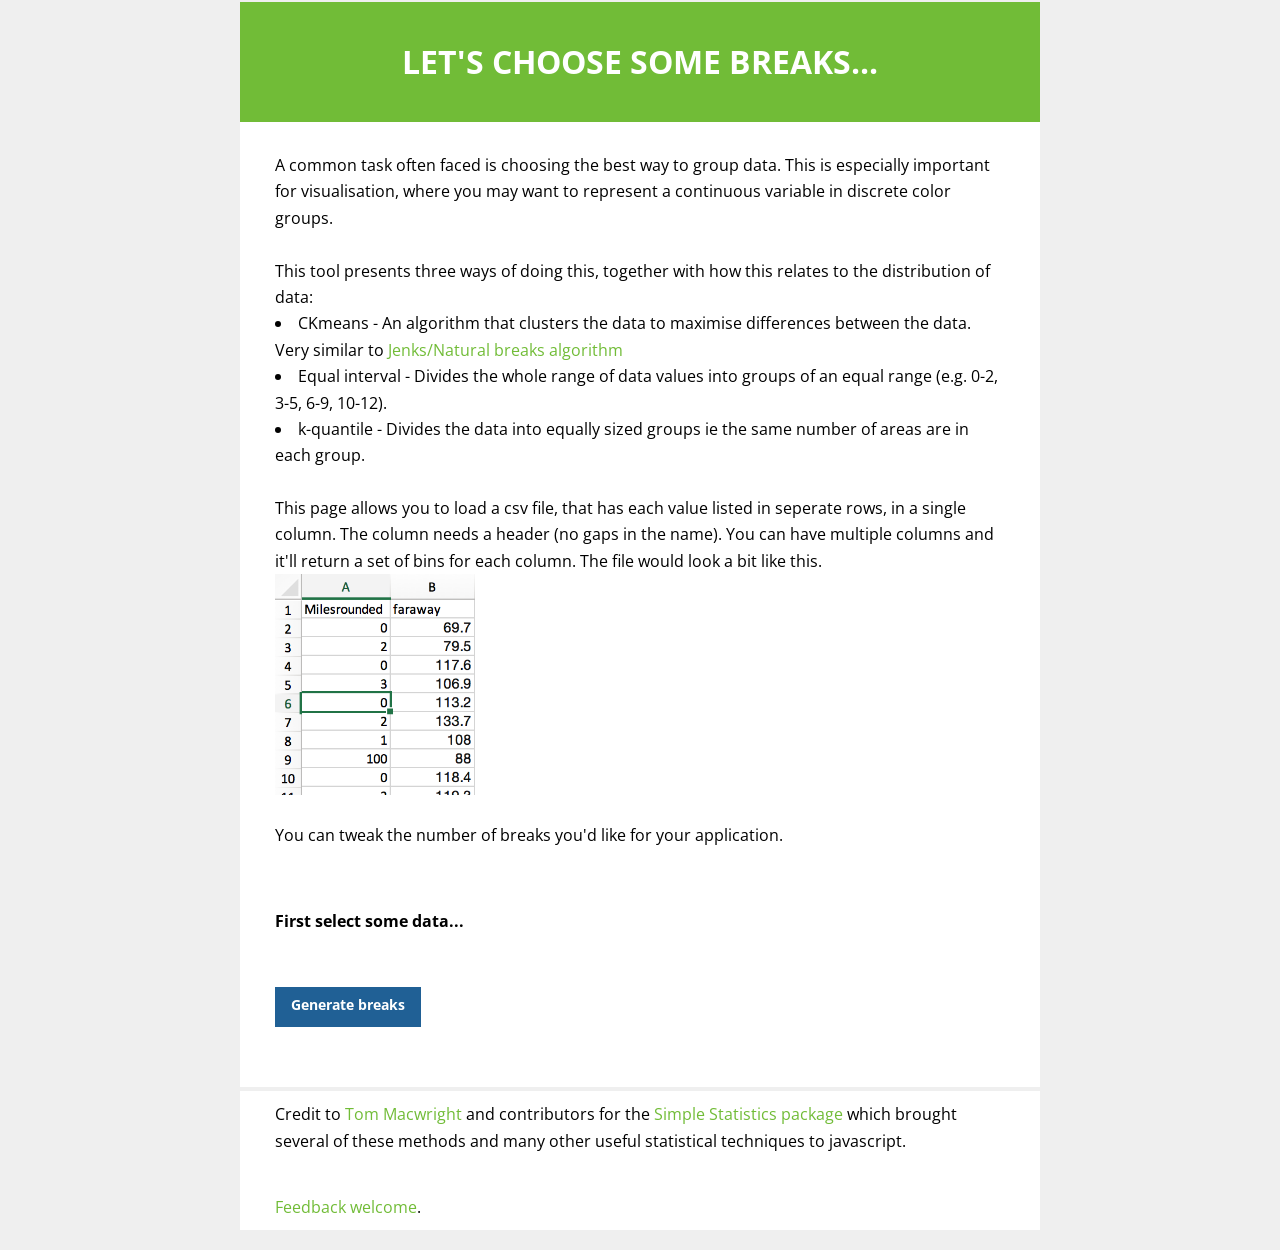
==== jenks/index.html @ e3acb3d2 "jenksupdate" ====
<!DOCTYPE html PUBLIC "-//W3C//DTD XHTML 1.0 Strict//EN" "http://www.w3.org/TR/xhtml1/DTD/xhtml1-strict.dtd">
<html xmlns="http://www.w3.org/1999/xhtml">
<head>
    <meta http-equiv="Content-Type" content="text/html; charset=utf-8" />
    <meta name="viewport" content="width=device-width"/>

    <!-- For development, pass document through inliner -->
    <link href='https://fonts.googleapis.com/css?family=Open+Sans:400,300,600,700,800' rel='stylesheet' type='text/css'>


    <style type="text/css">

		  *{
			margin:0;
			padding:0;
			-webkit-box-sizing:border-box;
			-moz-box-sizing:border-box;
			box-sizing:border-box;
		  }
		  body,html{
			display:inline-block;
			width:100%;
			font-family: OpenSans, Arial, sans-serif
		  }

		  #title {
			font-size:30px;
			font-weight:200;
		  }


* {
  margin: 0;
  padding: 0;
  font-size: 100%;
  font-family: "Open Sans", "Helvetica Neue", "Helvetica", Helvetica, Arial, sans-serif;
  line-height: 1.65; }

img {
  max-width: 100%;
  margin: 0;
  display: block; }

body,
.body-wrap {
  width: 100% !important;
  height: 100%;
  background: #efefef;
  -webkit-font-smoothing: antialiased;
  -webkit-text-size-adjust: none; }

a {
  color: #71bc37;
  text-decoration: none; }

.text-center {
  text-align: center; }

.text-right {
  text-align: right; }

.text-left {
  text-align: left; }

.button {
  display: inline-block;
  color: white;
  background: #71bc37;
  border: solid #71bc37;
  border-width: 10px 20px 8px;
  font-weight: bold;
  border-radius: 4px; }

h1, h2, h3, h4, h5, h6 {
  margin-bottom: 20px;
  line-height: 1.25; }

h1 {
  font-size: 32px; }

h2 {
  font-size: 28px; }

h3 {
  font-size: 24px; }

h4 {
  font-size: 20px; }

h5 {
  font-size: 16px; }

p, ul, ol {
  font-size: 16px;
  font-weight: normal;
  margin-bottom: 20px; }

.container {
  display: block !important;
  clear: both !important;
  margin: 0 auto !important;
  max-width: 800px !important; }
  .container table {
    width: 100% !important;
    border-collapse: collapse; }
  .container .masthead {
    padding: 40px 0;
    background: #71bc37;
    color: white; }
    .container .masthead h1 {
      margin: 0 auto !important;
      max-width: 90%;
      text-transform: uppercase; }
  .container .content {
    background: white;
    padding: 30px 35px; }
    .container .content.footer {
      background: none; }
      .container .content.footer p {
        margin-bottom: 0;
        color: #888;
        text-align: center;
        font-size: 14px; }
      .container .content.footer a {
        color: #888;
        text-decoration: none;
        font-weight: bold; }

        .tick {
          font-family:"Open Sans",Arial, sans-serif;
        }

        .axis path, .axis line {
          stroke: darkgrey;
        }

        .hist.label {
          font-size: 12px;
          font-weight: 600;
          font-family: "Open Sans";
        }

        .tick {
          font-size: 12px;
          font-family: "Open Sans";
        }

        .noshow .y text{
          font-size: 12px;
          fill: none;
        }

        .labelshow .y text {
          font-size: 12px;
          fill: #666;
        }

        .noshow .xlabel {
          font-size: 12px;
          fill: none;
        }

        .labelshow .xlabel {
          font-size: 12px;
          fill: #666;
        }

        .region.label {
          font-weight: 700;
          font-family: "Open Sans";
          fill:#414042;
        }

        .y.axis path {
          stroke-width: 0px !important;
        }

        #vis {
          margin: 0 auto !important;
          max-width: 800px !important;
          background-color:#fff;
          width:100%;
        }

        #varlabel {
          margin-left:8px;
          font-size:18px;
          font-weight:700;
        }

        .breaklabel {
          font-family: "Open Sans";
          font-size:14px;
          font-weight:600;

        }

        #source {
          margin: 0 auto !important;
          max-width: 800px !important;
          background-color:#fff;
          width:100%;
          border-top: 2px #efefef solid;
        }

        #source p {
          font-family: "Open Sans";
          padding: 10px 35px;
        }

        #results {
          margin-top:30px;
          margin-bottom:30px;
        }

        .btn {
            font-family: "Open Sans", Helvetica,Arial,sans-serif;
            font-size: 14px;
            display: inline-block;
            width: auto;
            cursor: pointer;
            padding: 6px 16px 10px 16px;
            border: 0 none;
            text-align: center;
            -webkit-appearance: none;
            transition: background-color 0.25s ease-out;
            text-decoration: none;
            line-height: 24px;
            background-color: #206095;
            color: #fff;
            font-weight: 700;
        }

        input {
          background-color: #fff;
          border: 2px #206095 solid;
          color: #206095;
          padding: 5px 5px;
          text-decoration: none;
          margin: 4px 2px;
          cursor: pointer;
        }

        .labelplay {
          margin-left:10px;
          margin-right:5px;
        }


    </style>
</head>
<body>
<table class="body-wrap">
    <tr>
        <td class="container">

            <!-- Message start -->
            <table>
                <tr>
                    <td align="center" class="masthead">

                        <h1>Let's choose some breaks...</h1>

                    </td>
                </tr>
                <tr>
                    <td class="content">
						            A common task often faced is choosing the best way to group data.
                        This is especially important for visualisation, where you may want to represent a continuous variable in discrete color groups.
                        <br><br>
                        This tool presents three ways of doing this, together with how this relates to the distribution of data:
                        <li>CKmeans - An algorithm that clusters the data to maximise differences between the data. Very similar to <a href="https://en.wikipedia.org/wiki/Jenks_natural_breaks_optimization">Jenks/Natural breaks algorithm</a></li>
                        <li>Equal interval - Divides the whole range of data values into groups of an equal range (e.g. 0-2, 3-5, 6-9, 10-12).</li>
                        <li>k-quantile - Divides the data into equally sized groups ie the same number of areas are in each group.</li>
                        <br>
                        This page allows you to load a csv file, that has each value listed in seperate rows, in a single column. The column needs a header (no gaps in the name). You can have multiple columns and it'll return a set of bins for each column. The file would look a bit like this.
                        <img width="200px" src="screenshot.png"></img>
                        <br>
                        You can tweak the number of breaks you'd like for your application.
                    </td>
                </tr>
                <tr>
                    <td class="content">

                        <div id="jenks"><b>First select some data...</b></div>
                        <div id="selectfile"></div><br>
                        <!-- <div id="orplay"></div><br> -->
                        <div id="numberofbreaks"></div><br>
                        <div id="gobutton">
                          <button class="btn">Generate breaks</button>
                        </div>
                        <div id="results"></div>
                        <div id="jenksvalues"></div>

                    </td>
                </tr>
            </table>

        </td>
    </tr>
</table>

<div id="vis"></div>
<div id="source">
<p>
    Credit to <a href="https://twitter.com/tmcw">Tom Macwright</a> and contributors for the <a href="https://simplestatistics.org/">Simple Statistics package </a>which brought several of these methods and many other useful statistical techniques to javascript.
</p>
<p><a href="https://twitter.com/fryford">Feedback welcome</a>.</p>
</div>


  <script src="https://cdn.ons.gov.uk/vendor/d3/4.2.7/d3.min.js" type="text/javascript"></script>
  <script src="js/ss2.js"></script>
	<script src="js/script.js"></script>


</body>
</html>
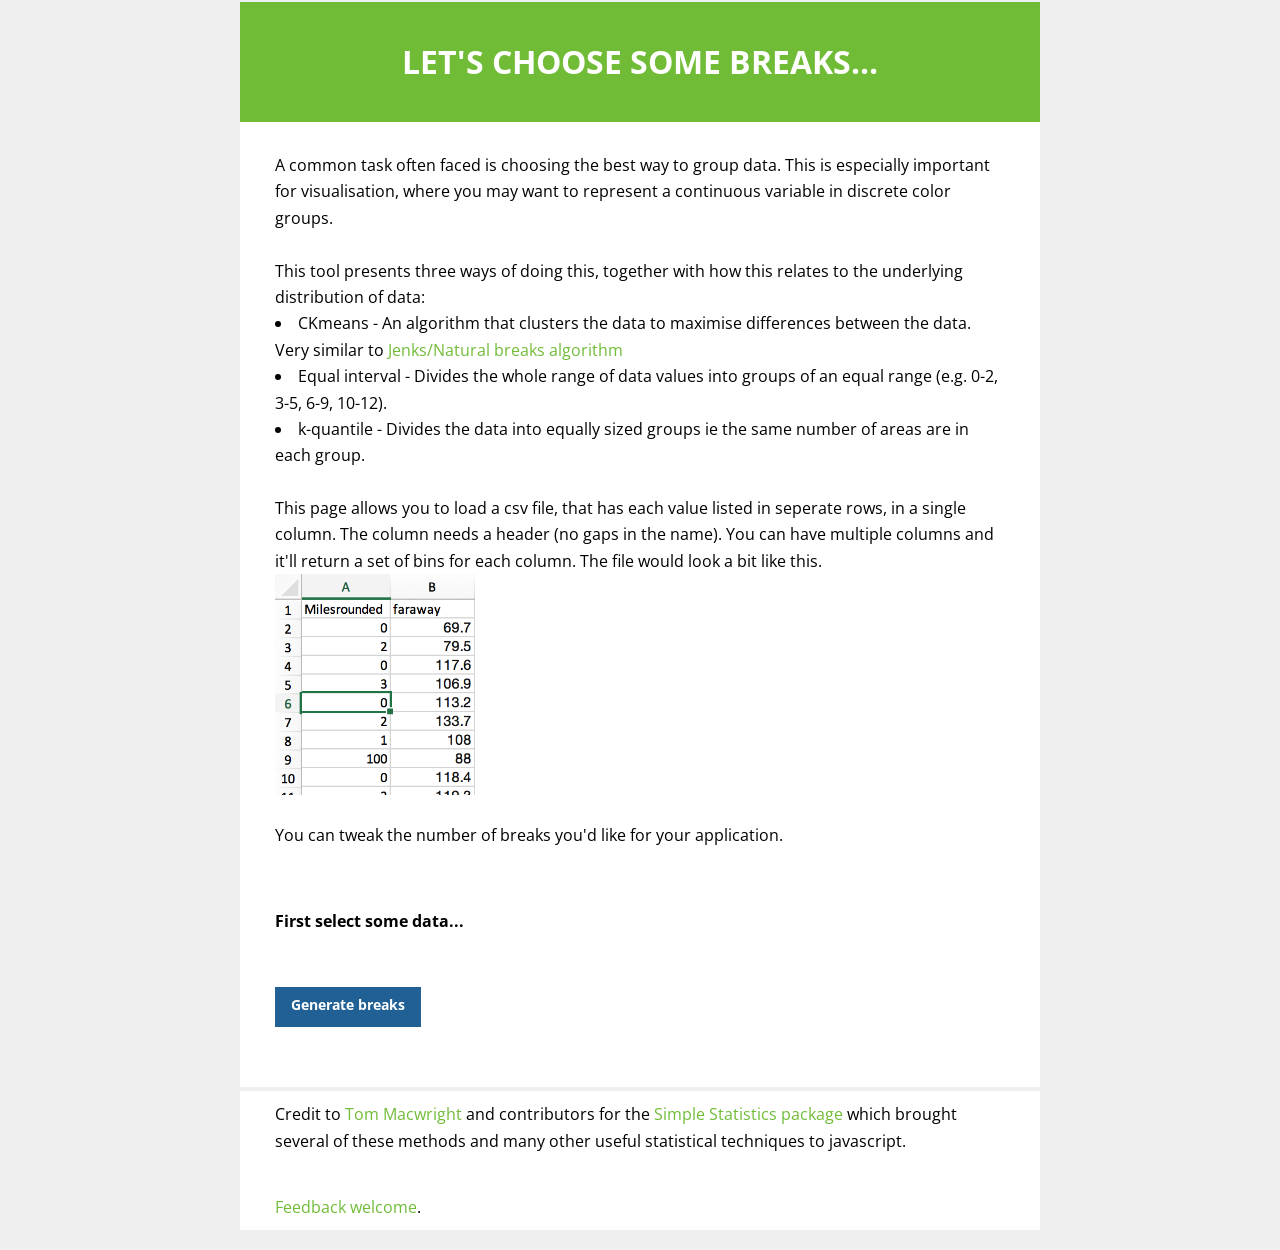
==== commit 4f5563fc: "jenks" ====
--- a/jenks/index.html
+++ b/jenks/index.html
@@ -268,7 +268,7 @@
 						            A common task often faced is choosing the best way to group data.
                         This is especially important for visualisation, where you may want to represent a continuous variable in discrete color groups.
                         <br><br>
-                        This tool presents three ways of doing this, together with how this relates to the distribution of data:
+                        This tool presents three ways of doing this, together with how this relates to the underlying distribution of data:
                         <li>CKmeans - An algorithm that clusters the data to maximise differences between the data. Very similar to <a href="https://en.wikipedia.org/wiki/Jenks_natural_breaks_optimization">Jenks/Natural breaks algorithm</a></li>
                         <li>Equal interval - Divides the whole range of data values into groups of an equal range (e.g. 0-2, 3-5, 6-9, 10-12).</li>
                         <li>k-quantile - Divides the data into equally sized groups ie the same number of areas are in each group.</li>
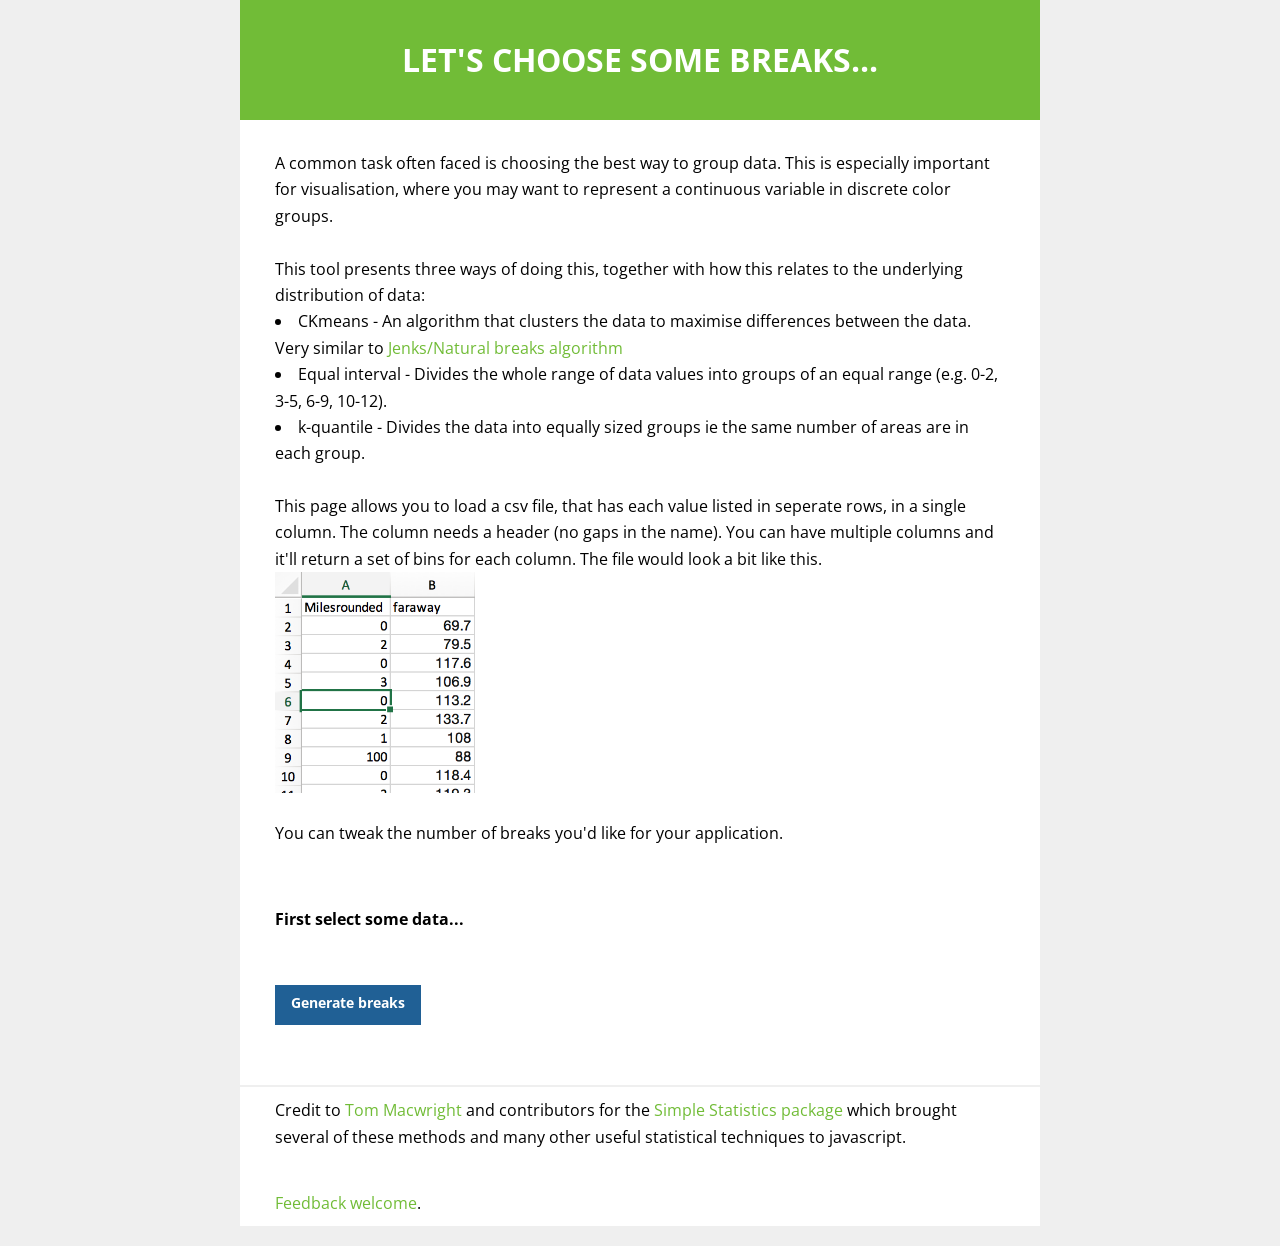
==== commit 5918d52c: "jenks" ====
--- a/jenks/index.html
+++ b/jenks/index.html
@@ -250,21 +250,21 @@
     </style>
 </head>
 <body>
-<table class="body-wrap">
-    <tr>
-        <td class="container">
+<div class="body-wrap">
+    <div>
+        <div class="container">
 
             <!-- Message start -->
-            <table>
-                <tr>
-                    <td align="center" class="masthead">
+            <div>
+                <div>
+                    <div align="center" class="masthead">
 
                         <h1>Let's choose some breaks...</h1>
 
-                    </td>
-                </tr>
-                <tr>
-                    <td class="content">
+                    </div>
+                </div>
+                <div>
+                    <div class="content">
 						            A common task often faced is choosing the best way to group data.
                         This is especially important for visualisation, where you may want to represent a continuous variable in discrete color groups.
                         <br><br>
@@ -277,10 +277,10 @@
                         <img width="200px" src="screenshot.png"></img>
                         <br>
                         You can tweak the number of breaks you'd like for your application.
-                    </td>
-                </tr>
-                <tr>
-                    <td class="content">
+                    </div>
+                </div>
+                <div>
+                    <div class="content">
 
                         <div id="jenks"><b>First select some data...</b></div>
                         <div id="selectfile"></div><br>
@@ -292,13 +292,13 @@
                         <div id="results"></div>
                         <div id="jenksvalues"></div>
 
-                    </td>
-                </tr>
-            </table>
-
-        </td>
-    </tr>
-</table>
+                    </div>
+                </div>
+            </div>
+
+        </div>
+    </div>
+</div>
 
 <div id="vis"></div>
 <div id="source">
